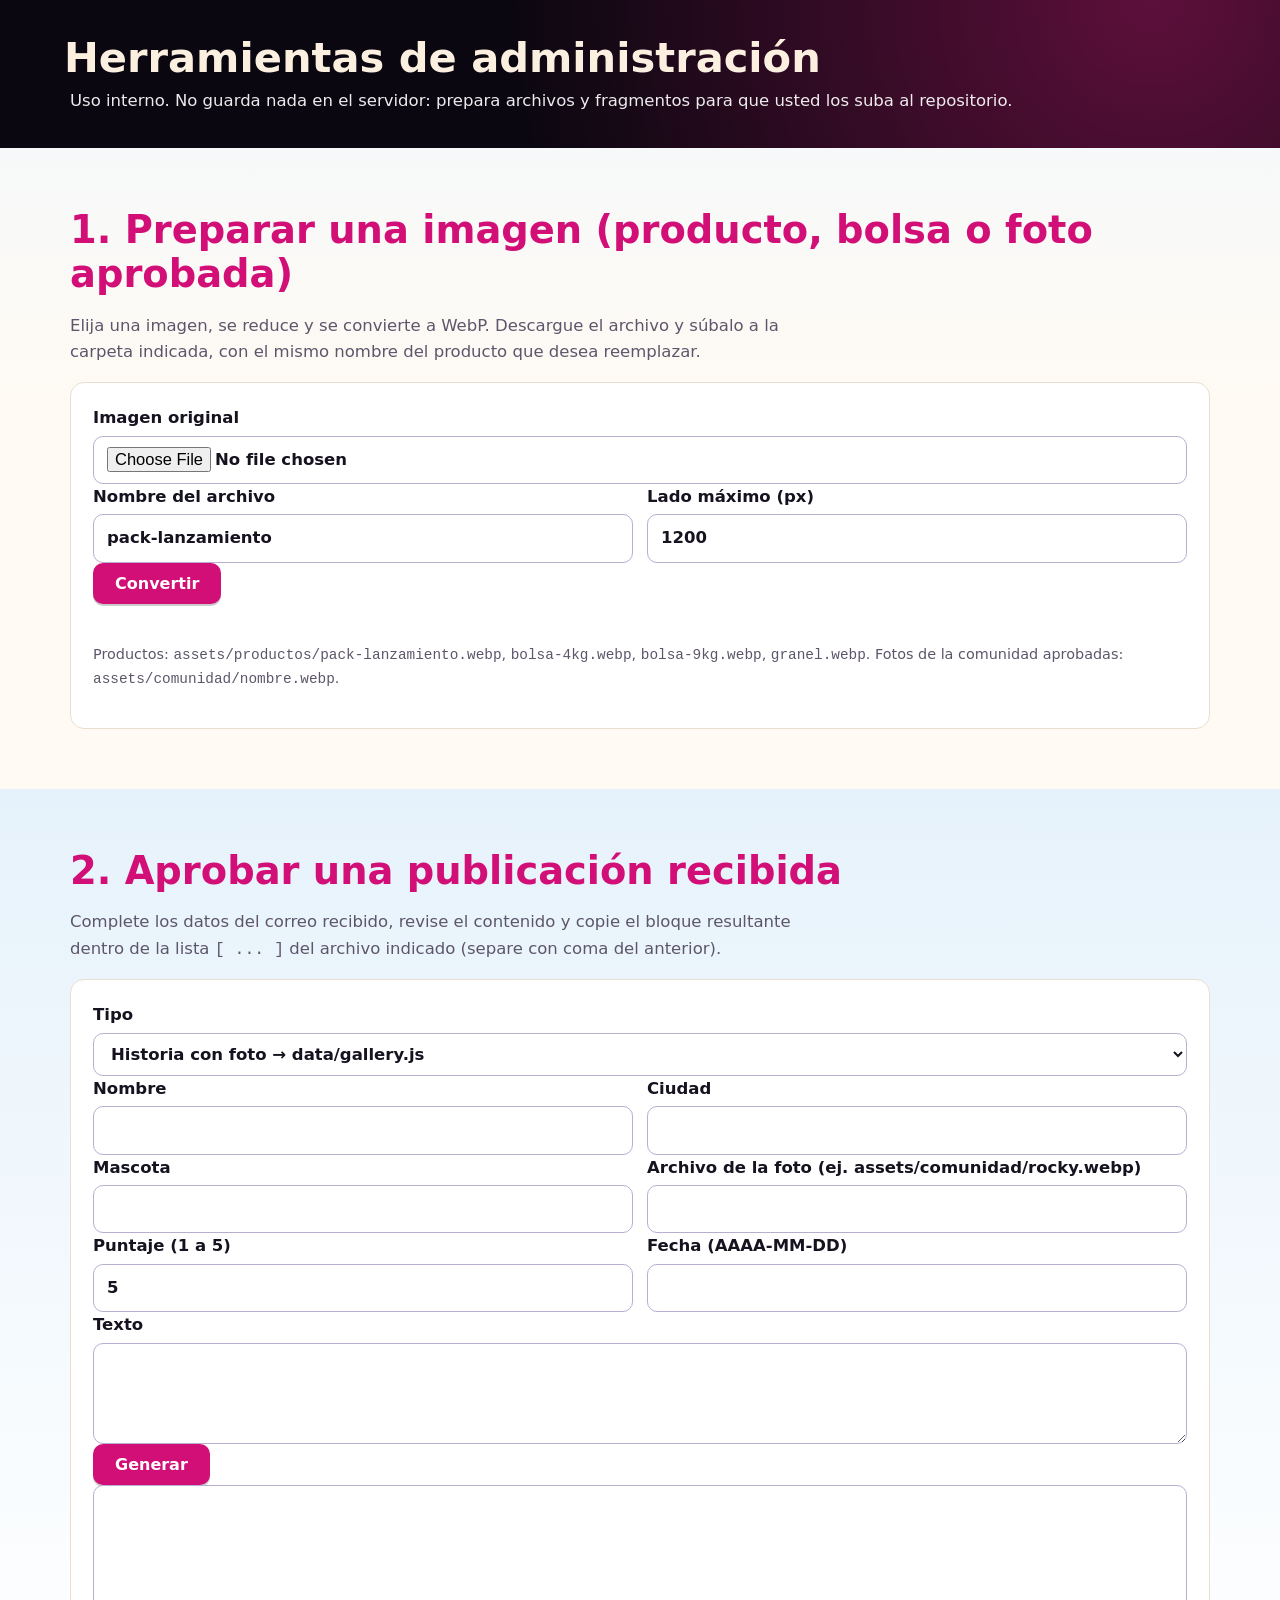
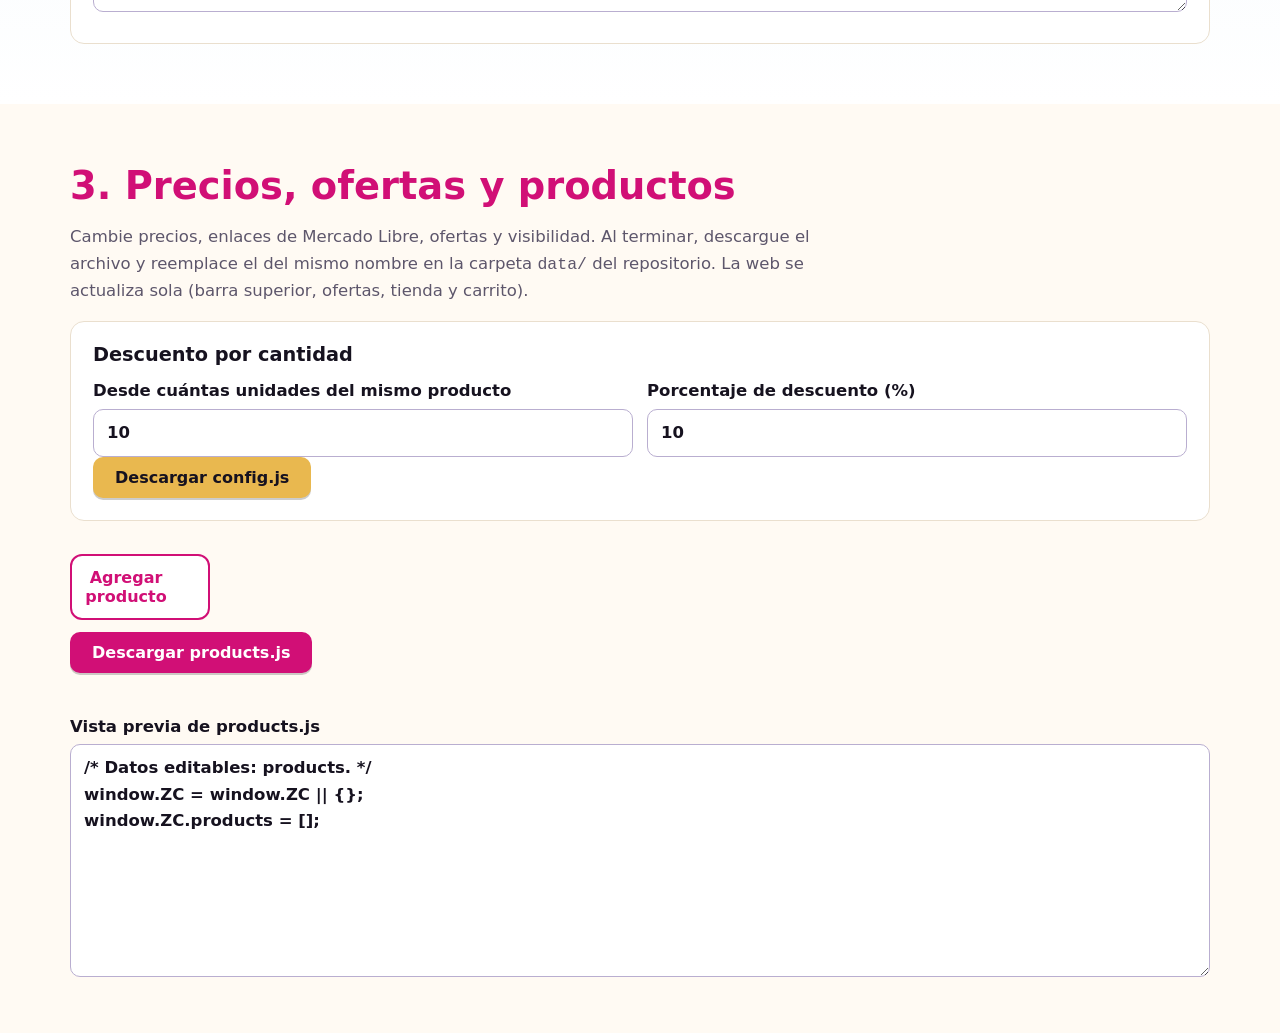
==== admin.html @ 3a9cf27f "Add files via upload Publicación inicial de Zeobent Cats" ====
<!doctype html>
<html lang="es">
<head>
<meta charset="utf-8">
<meta name="viewport" content="width=device-width,initial-scale=1">
<meta name="robots" content="noindex,nofollow">
<title>Herramientas de administración · Zeobent Cat’s</title>
<link rel="stylesheet" href="style.css">
</head>
<body>
<div class="page-h"><h1>Herramientas de administración</h1><p>Uso interno. No guarda nada en el servidor: prepara archivos y fragmentos para que usted los suba al repositorio.</p></div>
<main>
<section class="sec">
  <h2>1. Preparar una imagen (producto, bolsa o foto aprobada)</h2>
  <p class="lead">Elija una imagen, se reduce y se convierte a WebP. Descargue el archivo y súbalo a la carpeta indicada, con el mismo nombre del producto que desea reemplazar.</p>
  <div class="box2">
    <label>Imagen original<input type="file" id="f" accept="image/*"></label>
    <div class="two">
      <label>Nombre del archivo<input id="n" value="pack-lanzamiento"></label>
      <label>Lado máximo (px)<input id="m" type="number" value="1200" min="300" max="3000"></label>
    </div>
    <button class="btn" id="go" type="button">Convertir</button>
    <p id="r1" class="st" role="status"></p><img id="pv" alt="" style="max-width:260px">
    <p class="note">Productos: <code>assets/productos/pack-lanzamiento.webp</code>, <code>bolsa-4kg.webp</code>, <code>bolsa-9kg.webp</code>, <code>granel.webp</code>. Fotos de la comunidad aprobadas: <code>assets/comunidad/nombre.webp</code>.</p>
  </div>
</section>
<section class="sec white">
  <h2>2. Aprobar una publicación recibida</h2>
  <p class="lead">Complete los datos del correo recibido, revise el contenido y copie el bloque resultante dentro de la lista <code>[ ... ]</code> del archivo indicado (separe con coma del anterior).</p>
  <div class="box2">
    <label>Tipo<select id="t"><option value="h">Historia con foto → data/gallery.js</option><option value="o">Opinión → data/opiniones.js</option></select></label>
    <div class="two"><label>Nombre<input id="a"></label><label>Ciudad<input id="c"></label></div>
    <div class="two" id="hh"><label>Mascota<input id="p"></label><label>Archivo de la foto (ej. assets/comunidad/rocky.webp)<input id="ph"></label></div>
    <div class="two" id="oo" hidden><label>Puntaje (1 a 5)<input id="s" type="number" min="1" max="5" value="5"></label><label>Fecha (AAAA-MM-DD)<input id="d"></label></div>
    <label>Texto<textarea id="x" rows="3"></textarea></label>
    <button class="btn" id="gen" type="button">Generar</button>
    <textarea id="out" rows="4" readonly></textarea>
  </div>
</section>
<section class="sec">
  <h2>3. Precios, ofertas y productos</h2>
  <p class="lead">Cambie precios, enlaces de Mercado Libre, ofertas y visibilidad. Al terminar, descargue el archivo y reemplace el del mismo nombre en la carpeta <code>data/</code> del repositorio. La web se actualiza sola (barra superior, ofertas, tienda y carrito).</p>
  <div class="box2">
    <h3>Descuento por cantidad</h3>
    <div class="two"><label>Desde cuántas unidades del mismo producto<input id="dmin" type="number" min="2"></label><label>Porcentaje de descuento (%)<input id="dpct" type="number" min="0" max="90"></label></div>
    <button class="btn alt" id="dl-cfg" type="button">Descargar config.js</button>
  </div>
  <div id="pe" class="ops"></div>
  <p><button class="btn line" id="addp" type="button">Agregar producto</button> <button class="btn" id="dl-prod" type="button">Descargar products.js</button></p>
  <p id="pst" class="st" role="status"></p>
  <label>Vista previa de products.js<textarea id="prev" rows="8" readonly></textarea></label>
</section>
</main>
<script src="data/config.js"></script>
<script src="data/products.js"></script>
<script>
const $=s=>document.querySelector(s);
$('#go').onclick=()=>{const f=$('#f').files[0];if(!f){$('#r1').textContent='Elija una imagen.';return}
 const u=URL.createObjectURL(f),i=new Image();i.onload=()=>{const M=+$('#m').value||1200,k=Math.min(1,M/Math.max(i.width,i.height)),c=document.createElement('canvas');c.width=Math.round(i.width*k);c.height=Math.round(i.height*k);c.getContext('2d').drawImage(i,0,0,c.width,c.height);
  c.toBlob(b=>{const a=document.createElement('a'),n=($('#n').value||'imagen').replace(/[^\w-]/g,'')+'.webp';a.href=URL.createObjectURL(b);a.download=n;a.click();$('#pv').src=a.href;$('#r1').textContent='Descargado: '+n+' ('+Math.round(b.size/1024)+' KB)'},'image/webp',.85)};i.src=u};
$('#t').onchange=()=>{const h=$('#t').value==='h';$('#hh').hidden=!h;$('#oo').hidden=h};
$('#gen').onclick=()=>{const h=$('#t').value==='h',o=h?{foto:$('#ph').value,mascota:$('#p').value,texto:$('#x').value,autor:$('#a').value,ciudad:$('#c').value}:{autor:$('#a').value,ciudad:$('#c').value,puntaje:+$('#s').value,texto:$('#x').value,fecha:$('#d').value};
 $('#out').value=JSON.stringify(o,null,2)};

const P=JSON.parse(JSON.stringify((window.ZC&&ZC.products)||[])),C=Object.assign({min:10,pct:10},(window.ZC&&ZC.config&&ZC.config.desc)||{});
$('#dmin').value=C.min;$('#dpct').value=C.pct;
const TXT=[['nombre','Nombre completo','text'],['corto','Nombre corto','text'],['descripcion','Descripción','textarea'],['precio','Precio en pesos (vacío = “Consultar precio”)','number'],['etiqueta','Etiqueta de la oferta (ej. Oferta de noviembre; vacío = Oferta de lanzamiento)','text'],['kg','Kilos totales (opcional: muestra el precio por kg)','number'],['ml_url','Enlace de Mercado Libre (publicación o link de pago)','text'],['img','Imagen principal (ruta del archivo)','text']];
const CHK=[['visible','Visible en la web',1],['oferta','Mostrar como oferta (inicio, Ofertas y barra superior)',0],['promo','Etiqueta “Precio promocional”',0],['envio_gratis_local','Envío gratis en Rosario y zona de influencia',0],['descuento','Aplicar descuento por cantidad',1]];
const esc=s=>String(s==null?'':s).replace(/[&<>"]/g,c=>({'&':'&amp;','<':'&lt;','>':'&gt;','"':'&quot;'}[c]));
function out(){return P.map(p=>{const o=Object.assign({},p);o.precio=(p.precio===''||p.precio==null||isNaN(p.precio))?null:+p.precio;if(p.kg===''||p.kg==null||isNaN(p.kg))delete o.kg;else o.kg=+p.kg;
 if(p.visible!==false)delete o.visible;if(p.descuento!==false)delete o.descuento;['oferta','promo','envio_gratis_local'].forEach(k=>{o[k]=!!p[k]});if(!o.ml_url)o.ml_url='';if(!o.etiqueta)delete o.etiqueta;return o})}
const js=()=>'/* Datos editables: products. */\nwindow.ZC = window.ZC || {};\nwindow.ZC.products = '+JSON.stringify(out(),null,2)+';\n';
function draw(){$('#pe').innerHTML=P.map((p,i)=>`<div class="box2" data-i="${i}"><h3>${esc(p.corto||p.nombre||p.id)} <small style="font-weight:400">(${esc(p.id)})</small></h3>
 <div class="two">${TXT.filter(t=>t[2]!=='textarea').map(t=>`<label>${t[1]}<input data-f="${t[0]}" type="${t[2]}" value="${esc(p[t[0]])}"></label>`).join('')}</div>
 <label>Descripción<textarea data-f="descripcion" rows="2">${esc(p.descripcion)}</textarea></label>
 <label>Detalles (uno por línea)<textarea data-d="1" rows="3">${esc((p.detalles||[]).join('\n'))}</textarea></label>
 ${CHK.map(c=>`<label class="chk"><input type="checkbox" data-c="${c[0]}" ${(c[2]?p[c[0]]!==false:!!p[c[0]])?'checked':''}><span>${c[1]}</span></label>`).join('')}
 <button class="link" data-del="${i}" type="button">Eliminar este producto</button></div>`).join('');$('#prev').value=js()}
$('#pe').addEventListener('input',e=>{const b=e.target.closest('[data-i]'),p=P[+b.dataset.i];if(e.target.dataset.f)p[e.target.dataset.f]=e.target.value;else if(e.target.dataset.d)p.detalles=e.target.value.split('\n').map(x=>x.trim()).filter(Boolean);else if(e.target.dataset.c)p[e.target.dataset.c]=e.target.checked;$('#prev').value=js()});
$('#pe').addEventListener('click',e=>{const d=e.target.dataset.del;if(d!==undefined&&confirm('¿Eliminar este producto?')){P.splice(+d,1);draw()}});
$('#addp').onclick=()=>{const id=(prompt('Identificador corto, sin espacios (ej. bolsa-20kg):')||'').trim().toLowerCase().replace(/[^a-z0-9-]/g,'-');if(!id||P.some(p=>p.id===id)){$('#pst').textContent='Identificador vacío o ya existente.';return}P.push({id,nombre:'Zeobent Cat’s · Nuevo producto',corto:'Nuevo producto',categoria:'Piedra sanitaria',descripcion:'',detalles:[],img:'assets/productos/'+id+'.webp',precio:null,oferta:false,envio_gratis_local:false,ml_url:''});draw();$('#pst').textContent='Producto agregado: suba su imagen a assets/productos/'+id+'.webp (use la herramienta 1).'};
function dl(name,text){const a=document.createElement('a');a.href=URL.createObjectURL(new Blob([text],{type:'text/javascript'}));a.download=name;a.click()}
$('#dl-prod').onclick=()=>{dl('products.js',js());$('#pst').textContent='Descargado products.js: reemplace data/products.js en el repositorio.'};
$('#dl-cfg').onclick=()=>{dl('config.js','/* Configuración editable desde admin.html */\nwindow.ZC = window.ZC || {};\nwindow.ZC.config = '+JSON.stringify({desc:{min:+$('#dmin').value||10,pct:+$('#dpct').value||0}},null,2)+';\n');$('#pst').textContent='Descargado config.js: reemplace data/config.js en el repositorio.'};
draw();
</script>
</body>
</html>
---- style.css ----
:root{--fu:#ff1f8f;--fb:#d10f76;--vi:#1a0b27;--vd:#08050d;--or:#e9b84f;--go:#c8923f;--cr:#fbf0e0;--ink:#16121f;--line:#eadfce;--ml:#ffe600;--ok:#1d7a46;--mut:#5d566b;--sky:#e6f2fb}
*{box-sizing:border-box}html{scroll-behavior:smooth}
body{margin:0;font:16.5px/1.6 Nunito,system-ui,sans-serif;background:linear-gradient(180deg,#f2f8fd 0,#fffaf3 420px,#fffaf3);color:var(--ink)}
h1,h2,h3,.brand,.btn,.price,.badge{font-family:Fredoka,system-ui,sans-serif}
h1,h2,h3{line-height:1.15;margin:0 0 12px}
img{max-width:100%;display:block}a{color:inherit}
:focus-visible{outline:3px solid var(--or);outline-offset:2px}
.util{background:var(--vd);color:#fff;font-size:.86rem;text-align:center;padding:7px 5vw}
.util a{color:var(--or);font-weight:700;margin-left:10px}
.top{position:sticky;top:0;z-index:20;background:var(--vi);color:#fff;box-shadow:0 2px 8px #0003}
.r1{display:flex;align-items:center;gap:12px 20px;flex-wrap:wrap;padding:10px 5vw}
.brand{display:flex;align-items:center;gap:10px;font-size:1.35rem;font-weight:700;text-decoration:none}
.brand img{height:46px;width:46px;border-radius:50%;object-fit:cover}
.search{flex:1 1 260px;display:flex;max-width:560px;margin:0!important}
.search input{border:0;border-radius:8px 0 0 8px;padding:10px 14px;font:inherit;color:var(--ink)}
.search button{border:0;background:var(--or);color:var(--ink);font:700 .95rem Nunito,sans-serif;padding:0 18px;border-radius:0 8px 8px 0;cursor:pointer}
.r1 .tools{display:flex;align-items:center;gap:14px;margin-left:auto}
.lang button{font:700 .8rem Nunito,sans-serif;background:none;color:#fff;border:1.5px solid #fff9;border-radius:6px;padding:3px 9px;cursor:pointer}
.lang button[aria-pressed=true]{background:var(--or);border-color:var(--or);color:var(--ink)}
.cartlnk{text-decoration:none;font-weight:700;padding:6px 4px}
.cartlnk b{background:var(--or);color:var(--ink);border-radius:99px;font-size:.78rem;padding:1px 8px;margin-left:4px}
.top nav{display:flex;gap:2px;background:var(--vd);padding:0 4vw;overflow-x:auto;white-space:nowrap}
.top nav a{text-decoration:none;font-weight:700;font-size:.95rem;padding:10px 14px;border-bottom:3px solid transparent}
.top nav a:hover{color:var(--or)}.top nav a.on{border-color:var(--or);color:var(--or)}
.btn{display:inline-block;border:0;background:var(--fb);color:#fff;font-weight:700;font-size:1rem;padding:11px 22px;border-radius:10px;text-decoration:none;cursor:pointer;text-align:center;box-shadow:0 2px 0 #0003;transition:filter .15s,transform .15s}
.btn:hover{filter:brightness(1.08);transform:translateY(-1px)}
.btn.alt{background:var(--or);color:var(--ink)}.btn.ml{background:var(--ml);color:var(--ink)}
.btn.line{background:#fff;color:var(--fb);border:2px solid var(--fb);box-shadow:none}
.btn[disabled],.btn.off{opacity:.55;cursor:not-allowed;filter:none;transform:none}
.hero{display:grid;grid-template-columns:1.1fr 1fr;gap:40px;align-items:center;padding:56px 5vw 76px;overflow:hidden;color:#fff;background:radial-gradient(circle at 80% 20%,#ff1f8f55,transparent 50%),radial-gradient(circle at 10% 90%,#e9b84f33,transparent 45%),#000}
.hero h1{font-size:clamp(2rem,5vw,3.6rem);color:var(--cr)}
.hero p{max-width:34em;font-size:1.12rem}
.cta{display:flex;gap:12px;flex-wrap:wrap}
.hv{position:relative;justify-self:center;width:min(420px,88%);padding-top:22px}
#mascot{display:block;width:100%;padding:0;border:6px solid var(--cr);border-radius:36px;background:var(--cr);cursor:pointer;overflow:hidden;transform:rotate(-3deg);transition:transform .2s}
#mascot:hover{transform:rotate(0) scale(1.03)}
#mascot.purr{animation:pr .14s linear infinite}
@keyframes pr{0%,100%{transform:rotate(-3deg) scale(1)}50%{transform:rotate(-2deg) scale(1.025)}}
.hv .box{position:absolute;width:50%;right:-9%;bottom:-11%;border:3px solid var(--cr);border-radius:18px;transform:rotate(6deg);pointer-events:none}
.hint{position:absolute;left:50%;top:0;transform:translateX(-50%);background:var(--or);color:var(--ink);font-weight:700;font-size:.9rem;padding:5px 14px;border-radius:99px;white-space:nowrap;box-shadow:0 2px 6px #0004;z-index:2;pointer-events:none}
.band{background:var(--or);color:var(--ink);text-align:center;font:600 1.05rem Fredoka,sans-serif;padding:10px 5vw}
.sec{padding:60px 5vw}.sec>*{max-width:1140px;margin-inline:auto}
.sec h2{font-size:clamp(1.6rem,3.6vw,2.4rem);color:var(--fb)}
.sec.dark{background:radial-gradient(circle at 85% 0,#ff1f8f44,transparent 50%),#0b0710;color:#fff}.dark h2{color:var(--or)}
.sec.pink{background:linear-gradient(160deg,#e0107f,#a80a60);color:#fff}.pink h2{color:var(--cr)}
.sec.white{background:linear-gradient(180deg,var(--sky),#fff)}
.lead{max-width:46em!important;color:var(--mut)}.dark .lead,.pink .lead{color:inherit}
.page-h{background:radial-gradient(circle at 90% 0,#ff1f8f55,transparent 55%),#0b0710;color:#fff;padding:34px 5vw}
.page-h>*{max-width:1140px;margin-inline:auto}.page-h h1{font-size:clamp(1.7rem,4vw,2.6rem);margin:0;color:var(--cr)}
.page-h p{margin:6px auto 0;opacity:.92}
.crumb{font-size:.88rem;opacity:.85;margin-bottom:6px}.crumb a{text-decoration:none}.crumb a:hover{text-decoration:underline}
.grid{display:grid;grid-template-columns:repeat(auto-fit,minmax(240px,1fr));gap:20px;margin-top:24px}
.grid.one{grid-template-columns:1fr}
.card{background:#fff;color:var(--ink);border:1px solid var(--line);border-radius:14px;padding:22px;box-shadow:0 2px 10px #3b0aa012}
.card b{display:block;font-size:1.2rem;color:var(--fu);font-family:Fredoka,sans-serif}
.hex{width:56px;height:62px;display:grid;place-items:center;font-size:1.6rem;margin-bottom:10px;background:var(--go);clip-path:polygon(50% 0,100% 25%,100% 75%,50% 100%,0 75%,0 25%)}
.tee{width:100%;border-radius:12px;margin-bottom:10px}
.split{display:grid;grid-template-columns:1fr 1fr;gap:40px;align-items:center}
.pic{border:1px solid var(--line);border-radius:18px;box-shadow:0 8px 24px #0002}
.steps{counter-reset:s;list-style:none;padding:0;font-size:1.15rem}
.steps li{counter-increment:s;display:flex;gap:16px;align-items:center;margin:18px 0}
.steps li:before{content:counter(s);flex:none;width:44px;height:44px;border-radius:50%;display:grid;place-items:center;background:var(--or);color:var(--ink);font:700 1.25rem Fredoka,sans-serif}
.offer{display:grid;grid-template-columns:minmax(220px,.9fr) 1.3fr;gap:30px;align-items:center;background:#fff;color:var(--ink);border-radius:18px;padding:26px;box-shadow:0 10px 30px #0004}
.offer .im{background:linear-gradient(180deg,var(--sky),#fff);border-radius:14px;padding:10px}
.offer h3{font-size:1.5rem;color:var(--fb)}
.price{font-size:2.2rem;font-weight:700;color:var(--ink);line-height:1.1}.price small{font:600 .95rem Nunito,sans-serif;color:var(--mut)}
.badges{display:flex;gap:6px;flex-wrap:wrap;margin:8px 0}
.badge{background:var(--fu);color:#fff;font-size:.78rem;font-weight:600;padding:3px 10px;border-radius:6px}.badge.g{background:var(--ok)}.badge.v{background:#2a1238}
.buy{display:flex;gap:10px;flex-wrap:wrap;margin-top:14px}
.toolbar{display:flex;gap:12px;flex-wrap:wrap;align-items:center;justify-content:space-between;margin:20px auto;padding:12px 16px;background:#fff;border:1px solid var(--line);border-radius:12px}
.toolbar input,.toolbar select{width:auto;padding:8px 12px;border:1px solid var(--line);border-radius:8px}
.pgrid{display:grid;grid-template-columns:repeat(auto-fill,minmax(250px,1fr));gap:20px}
.pcard{background:#fff;border:1px solid var(--line);border-radius:14px;overflow:hidden;display:flex;flex-direction:column;transition:box-shadow .15s}
.pcard:hover{box-shadow:0 8px 22px #3b0aa022}
.pcard .im{aspect-ratio:1;background:linear-gradient(180deg,var(--sky),#fff);display:block}.pcard .im{position:relative;overflow:hidden}.pcard .im img{position:absolute;inset:0;width:100%;height:100%;object-fit:contain;padding:6px}
.pcard .in{padding:14px 16px 16px;display:flex;flex-direction:column;gap:6px;flex:1}
.pcard h3{font-size:1.05rem;margin:0}.pcard h3 a{text-decoration:none}.pcard h3 a:hover{color:var(--fu)}
.pcard .price{font-size:1.55rem}.pcard .buy{margin-top:auto;padding-top:10px}.pcard .btn{flex:1;font-size:.92rem;padding:9px 10px}
.det{display:grid;grid-template-columns:1.1fr 1fr 300px;gap:28px;align-items:start}
.det .im{background:linear-gradient(180deg,var(--sky),#fff);border:1px solid var(--line);border-radius:14px;padding:12px}
.det ul{padding-left:20px}
.buybox{background:#fff;border:1px solid var(--line);border-radius:14px;padding:18px;display:grid;gap:10px;position:sticky;top:150px}
.buybox .btn{width:100%}
.ship{font-size:.92rem;color:var(--mut);border-top:1px solid var(--line);padding-top:10px}
.cart{display:grid;grid-template-columns:1fr 340px;gap:26px;align-items:start}
.line{display:grid;grid-template-columns:84px 1fr auto;gap:14px;align-items:center;background:#fff;border:1px solid var(--line);border-radius:12px;padding:12px;margin-bottom:12px}
.line img{width:84px;height:84px;object-fit:contain;background:#f3ede2;border-radius:8px}
.qty{display:inline-flex;align-items:center;border:1px solid var(--line);border-radius:8px;overflow:hidden}
.qty button{border:0;background:#f3ede2;width:32px;height:32px;font-size:1.1rem;cursor:pointer}.qty span{min-width:34px;text-align:center;font-weight:700}
.link{background:none;border:0;color:var(--fb);text-decoration:underline;cursor:pointer;font:inherit;padding:0}
.sum{background:#fff;border:1px solid var(--line);border-radius:14px;padding:18px;display:grid;gap:8px}
.sum .row{display:flex;justify-content:space-between;gap:10px}.sum .tot{font:700 1.4rem Fredoka,sans-serif;border-top:1px solid var(--line);padding-top:8px}
.panel{background:#fff;color:var(--ink);border:1px solid var(--line);border-radius:14px;padding:20px;margin-top:16px}
form{display:grid;gap:14px;max-width:720px!important;margin-top:20px}
label{display:grid;gap:4px;font-weight:700}
input,select,textarea{font:inherit;width:100%;padding:10px 13px;border:1.5px solid #b9aed0;border-radius:10px;background:#fff;color:var(--ink)}
.two{display:grid;grid-template-columns:1fr 1fr;gap:14px}
.chk{display:flex;gap:10px;align-items:flex-start;font-weight:400}.chk input{width:22px;height:22px;flex:none}
form .btn{justify-self:start}.st{margin:0;font-weight:700;min-height:1.5em}
.box2{background:#fff;color:var(--ink);border:1px solid var(--line);border-radius:14px;padding:22px}
.box2 label{color:var(--ink)}.note{font-size:.9rem;color:var(--mut);font-weight:400}
.hp{position:absolute!important;left:-9999px}
.stars{color:#e8a200;letter-spacing:2px}
#gal,.gal{display:grid;grid-template-columns:repeat(auto-fill,minmax(220px,1fr));gap:16px;margin-top:22px}
#gal figure,.gal figure{margin:0;background:#fff;color:var(--ink);border:1px solid var(--line);border-radius:14px;overflow:hidden}
#gal img,.gal img{width:100%;aspect-ratio:1;object-fit:cover}figcaption{padding:10px 12px;font-size:.95rem}figcaption b{display:block}
.empty{grid-column:1/-1;font-weight:700}
.ops{display:grid;gap:14px;margin-top:16px}.op{background:#fff;color:var(--ink);border:1px solid var(--line);border-radius:12px;padding:14px 18px}
.vet{border-left:5px solid var(--or);padding:6px 18px;margin:16px 0;background:#fff;border-radius:0 12px 12px 0}
.vet small{color:var(--fb);font-weight:700}.vet h3{margin:2px 0 4px;font-size:1.2rem}
.links{padding-left:20px}.links a{font-weight:700;color:var(--fb)}
.tabs{display:flex;gap:8px;flex-wrap:wrap;margin:14px auto 0}.tabs a{background:#fff;border:1px solid var(--line);border-radius:99px;padding:6px 16px;text-decoration:none;font-weight:700;color:var(--fb)}
footer{background:var(--ink);color:var(--cr);padding:40px 5vw 24px}
.fg{display:grid;grid-template-columns:1.3fr 1fr 1.2fr;gap:30px;max-width:1140px;margin:auto}
footer h4{margin:0 0 8px;font-family:Fredoka,sans-serif;color:var(--or)}footer a{display:block;text-decoration:none;padding:2px 0}footer a:hover{text-decoration:underline}
.fine{max-width:1140px;margin:22px auto 0;border-top:1px solid #fff3;padding-top:14px;font-size:.88rem;opacity:.85}
.toast{position:fixed;left:50%;bottom:22px;transform:translateX(-50%);background:var(--ink);color:#fff;padding:12px 20px;border-radius:10px;z-index:50;box-shadow:0 6px 20px #0006}
@media(max-width:980px){.det{grid-template-columns:1fr 1fr}.buybox{grid-column:1/-1;position:static}}
@media(max-width:800px){.hero,.split,.two,.offer,.cart,.det,.fg{grid-template-columns:1fr}.hero{padding-top:34px}.sec{padding:44px 5vw}.line{grid-template-columns:64px 1fr}.line img{width:64px;height:64px}.line>:last-child{grid-column:1/-1}}
@media(prefers-reduced-motion:reduce){html{scroll-behavior:auto}*{transition:none!important}#mascot.purr{animation:none}}

.logo-banner{display:block;width:min(760px,92%);margin:0 auto 6px;filter:drop-shadow(0 0 22px #ff1f8f66)}
.hero-top{grid-column:1/-1;text-align:center}
.hero-top h1{font-size:clamp(1.3rem,2.8vw,2rem)!important;margin:8px auto 0;max-width:30em;text-shadow:none}
.hero .hv .box{background:#fff;border-radius:14px}
.disc{background:#fff6dd;color:#6b4800;border:1px solid var(--or);border-radius:8px;padding:5px 10px;font-size:.86rem;font-weight:700;margin-top:6px}
.dtag{color:var(--ok);font-weight:700;font-size:.9rem}
.thumbs{display:flex;gap:8px;margin-top:10px}.thumbs button{padding:0;border:2px solid var(--line);border-radius:8px;background:#fff;cursor:pointer;width:64px;height:64px;overflow:hidden}.thumbs button[aria-current=true]{border-color:var(--fb)}.thumbs img{width:100%;height:100%;object-fit:contain}
.promo-img{width:min(420px,100%);margin-inline:auto;border-radius:20px;box-shadow:0 12px 34px #ff1f8f55}
.qty input{width:56px;border:0;border-inline:1px solid var(--line);border-radius:0;text-align:center;padding:6px 2px;font-weight:700}
.sum .row.save{color:var(--ok);font-weight:700}
.brand span{letter-spacing:.2px}

.search{position:relative}
.sugg{position:absolute;top:100%;left:0;right:0;margin-top:4px;background:#fff;color:var(--ink);border-radius:10px;box-shadow:0 10px 30px #0006;z-index:40;overflow:hidden;max-height:60vh;overflow-y:auto}
.sugg a{display:grid;grid-template-columns:48px 1fr auto;gap:12px;align-items:center;padding:8px 12px;text-decoration:none;border-bottom:1px solid var(--line)}
.sugg a:hover,.sugg a:focus{background:#fff6dd}.sugg img{width:48px;height:48px;object-fit:contain;background:var(--sky);border-radius:6px}.sugg b{font-family:Fredoka,sans-serif}.sugg p{margin:0;padding:12px}
.rows{display:grid;gap:16px}
.prow{display:grid;grid-template-columns:200px 1fr 240px;gap:22px;align-items:center;background:#fff;border:1px solid var(--line);border-radius:14px;padding:14px;transition:box-shadow .15s}
.prow:hover{box-shadow:0 8px 22px #d10f7622}
.prow .im{display:block;position:relative;aspect-ratio:1;background:linear-gradient(180deg,var(--sky),#fff);border-radius:10px;overflow:hidden}
.prow .im img{position:absolute;inset:0;width:100%;height:100%;object-fit:contain;padding:6px}
.prow h3{font-size:1.2rem;margin:0 0 6px}.prow h3 a{text-decoration:none}.prow h3 a:hover{color:var(--fb)}
.prow p{margin:0 0 6px;color:var(--mut)}.prow ul{margin:0;padding-left:18px}
.prow .pb{display:grid;gap:8px;border-left:1px solid var(--line);padding-left:20px}
.prow .pb .price{font-size:2rem}.prow .pb .buy{margin:0}.prow .pb .btn{flex:1 1 100%}
@media(max-width:800px){.prow{grid-template-columns:110px 1fr;gap:12px}.prow .pb{grid-column:1/-1;border:0;padding:0}.prow p,.prow ul{display:none}}
.prow .price small{display:block;margin-top:2px}.pcard .price small{display:block}

/* ===== Página Producto ===== */
.ic{width:34px;height:34px;flex:none;color:var(--fb)}
.chips{display:flex;flex-wrap:wrap;gap:8px;list-style:none;padding:0;margin:14px 0}
.chips li{border:1.5px solid var(--or);color:var(--or);border-radius:99px;padding:4px 14px;font-weight:700;font-size:.95rem}
.phero{display:grid;grid-template-columns:1.2fr .8fr;gap:40px;align-items:center;padding:56px 5vw;color:#fff;background:radial-gradient(circle at 85% 30%,#ff1f8f55,transparent 55%),radial-gradient(circle at 5% 100%,#e9b84f33,transparent 45%),#000}
.phero>*{max-width:560px;justify-self:center}.phero-t{justify-self:start;max-width:640px}
.phero h1{font-size:clamp(2rem,4.6vw,3.4rem);color:var(--cr)}.phero p{font-size:1.1rem}
.phero img{width:min(380px,90%);border-radius:24px;box-shadow:0 14px 40px #ff1f8f66;background:linear-gradient(180deg,var(--sky),#fff);padding:10px}
.bento{display:grid;grid-template-columns:repeat(6,1fr);gap:16px;margin-top:26px}
.tile{grid-column:span 2;display:flex;gap:14px;align-items:flex-start;background:#fff;border:1px solid var(--line);border-radius:16px;padding:20px}
.tile b{display:block;font:700 1.15rem Fredoka,sans-serif;color:var(--fb);margin-bottom:2px}
.tile.big{grid-column:span 3;padding:30px;background:linear-gradient(135deg,#fff,#fff0f8);border-color:#f3b4d6}
.tile.big .ic{width:52px;height:52px}.tile.big b{font-size:1.55rem}.tile.big span{font-size:1.1rem}
.gran{gap:50px}.gwrap{max-width:420px;margin:auto;width:100%}
#gsvg{width:100%;height:auto;filter:drop-shadow(0 12px 36px #ff1f8f66)}
#gsvg g{transition:opacity .3s}
#gsvg[data-on=bent] #g-zeo,#gsvg[data-on=bent] #g-form{opacity:.45}
#gsvg[data-on=zeo] #g-bent,#gsvg[data-on=zeo] #g-form{opacity:.6}
#gsvg[data-on=form] #g-bent,#gsvg[data-on=form] #g-zeo{opacity:.5}
.gtabs{display:flex;flex-wrap:wrap;gap:8px;margin-bottom:16px}
.gtab{border:2px solid var(--or);background:none;color:#fff;border-radius:99px;padding:8px 16px;font:700 .95rem Nunito,sans-serif;cursor:pointer}
.gtab[aria-pressed=true]{background:var(--or);color:var(--ink)}
.gpan{font-size:1.15rem;max-width:34em}.gpan b{color:var(--or)}.note-d{opacity:.85;border-top:1px solid #fff3;padding-top:12px;margin-top:20px;font-size:.95rem}
.flow{list-style:none;padding:0;display:grid;grid-template-columns:repeat(3,1fr);gap:0;margin-top:22px;counter-reset:f}
.flow li{counter-increment:f;position:relative;padding:22px 26px 22px 70px;background:#fff;border:1px solid var(--line);font-size:1.05rem}
.flow li:first-child{border-radius:16px 0 0 16px}.flow li:last-child{border-radius:0 16px 16px 0}
.flow li:before{content:counter(f);position:absolute;left:20px;top:20px;width:36px;height:36px;border-radius:50%;background:var(--fb);color:#fff;display:grid;place-items:center;font:700 1.1rem Fredoka,sans-serif}
.flow b{display:block;font:700 1.25rem Fredoka,sans-serif;color:var(--fb)}
.proof{display:grid;grid-template-columns:repeat(auto-fit,minmax(240px,1fr));gap:0;margin-top:24px;border-block:2px solid var(--ink)}
.pitem{display:flex;gap:14px;padding:22px 20px;border-left:1px solid var(--line)}.pitem:first-child{border-left:0}
.pitem b{display:block;font:700 1.1rem Fredoka,sans-serif}
.seal{display:flex;gap:16px;align-items:center;background:var(--ink);color:#fff;border-radius:14px;padding:20px 26px;margin-top:22px!important;font-size:1.1rem}.seal .ic{color:var(--or);width:44px;height:44px}
.eco{display:grid;grid-template-columns:repeat(3,1fr);gap:16px;margin-top:24px}
.eco>div{display:flex;gap:14px;align-items:flex-start;padding:20px;border-radius:16px;border:1px solid var(--line);background:#fff}
.eco b{display:block;font:700 1.1rem Fredoka,sans-serif;color:var(--fb)}
.eco-main{grid-row:span 2;flex-direction:column;background:linear-gradient(160deg,#e0107f,#a80a60)!important;color:#fff;border:0!important;justify-content:flex-end;font-size:1.15rem}
.eco-main .ic{color:var(--or);width:60px;height:60px}.eco-main b{color:#fff;font-size:1.5rem}
.sec.pink .pcard{color:var(--ink)}.sec.pink .pcard .price{color:var(--ink)}
@media(max-width:900px){.phero{grid-template-columns:1fr}.bento{grid-template-columns:1fr 1fr}.tile,.tile.big{grid-column:span 2}.flow{grid-template-columns:1fr}.flow li,.flow li:first-child,.flow li:last-child{border-radius:12px;margin-bottom:10px}.eco{grid-template-columns:1fr}.eco-main{grid-row:auto}.pitem{border-left:0;border-top:1px solid var(--line)}}

.sec>.lead{margin-left:max(0px,calc(50% - 570px))!important;margin-right:auto!important}
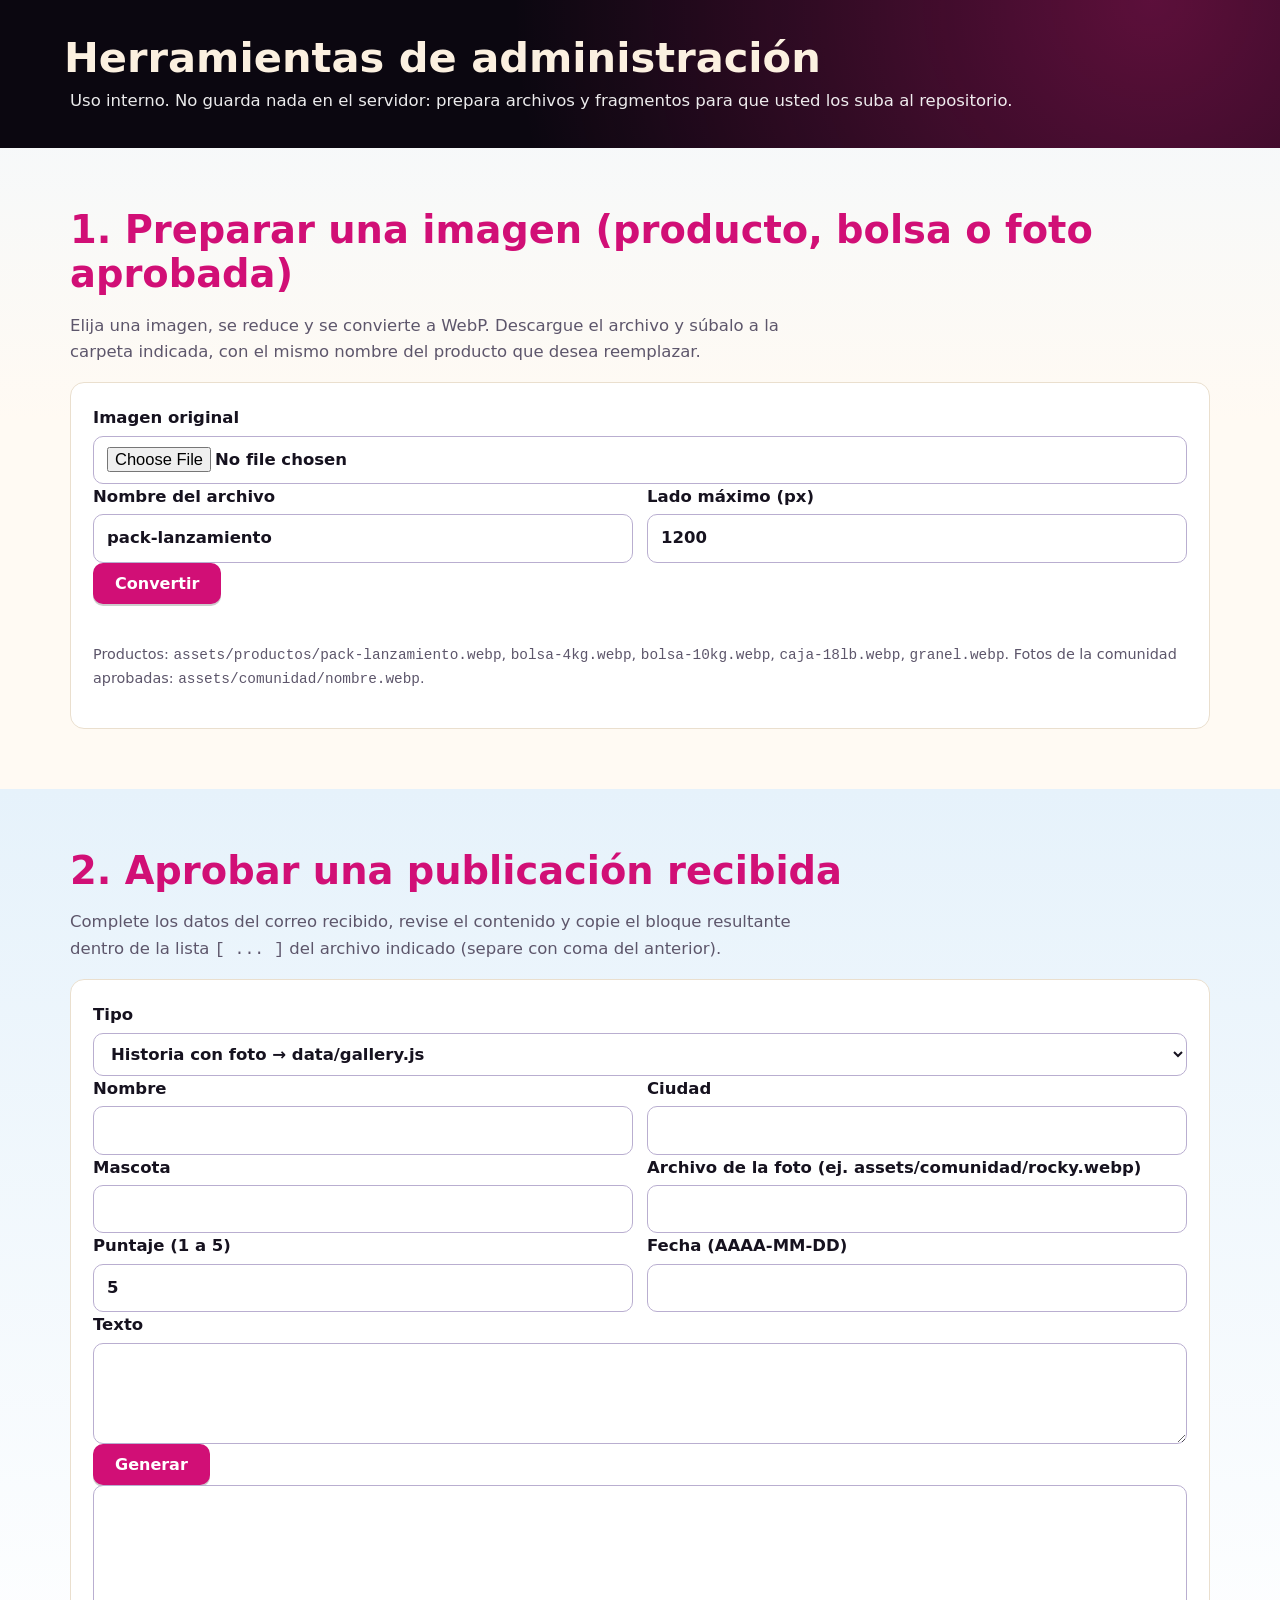
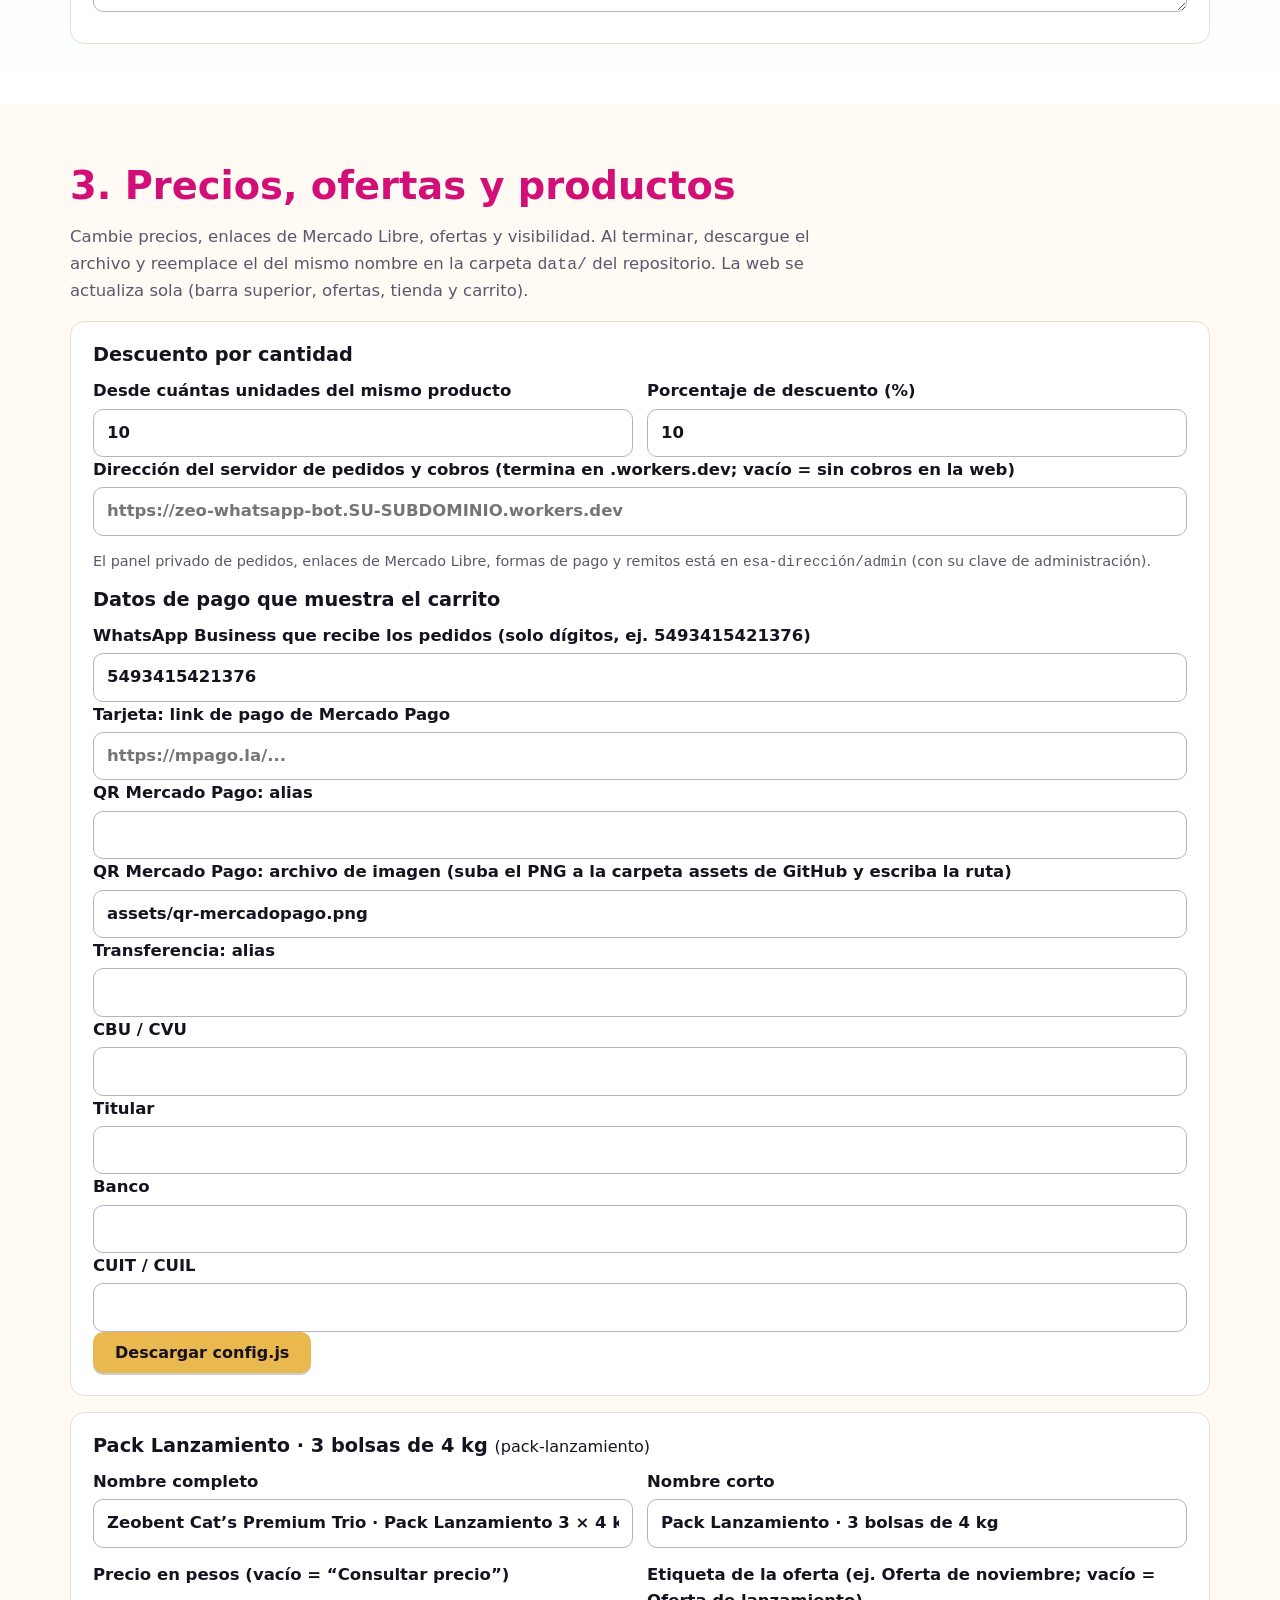
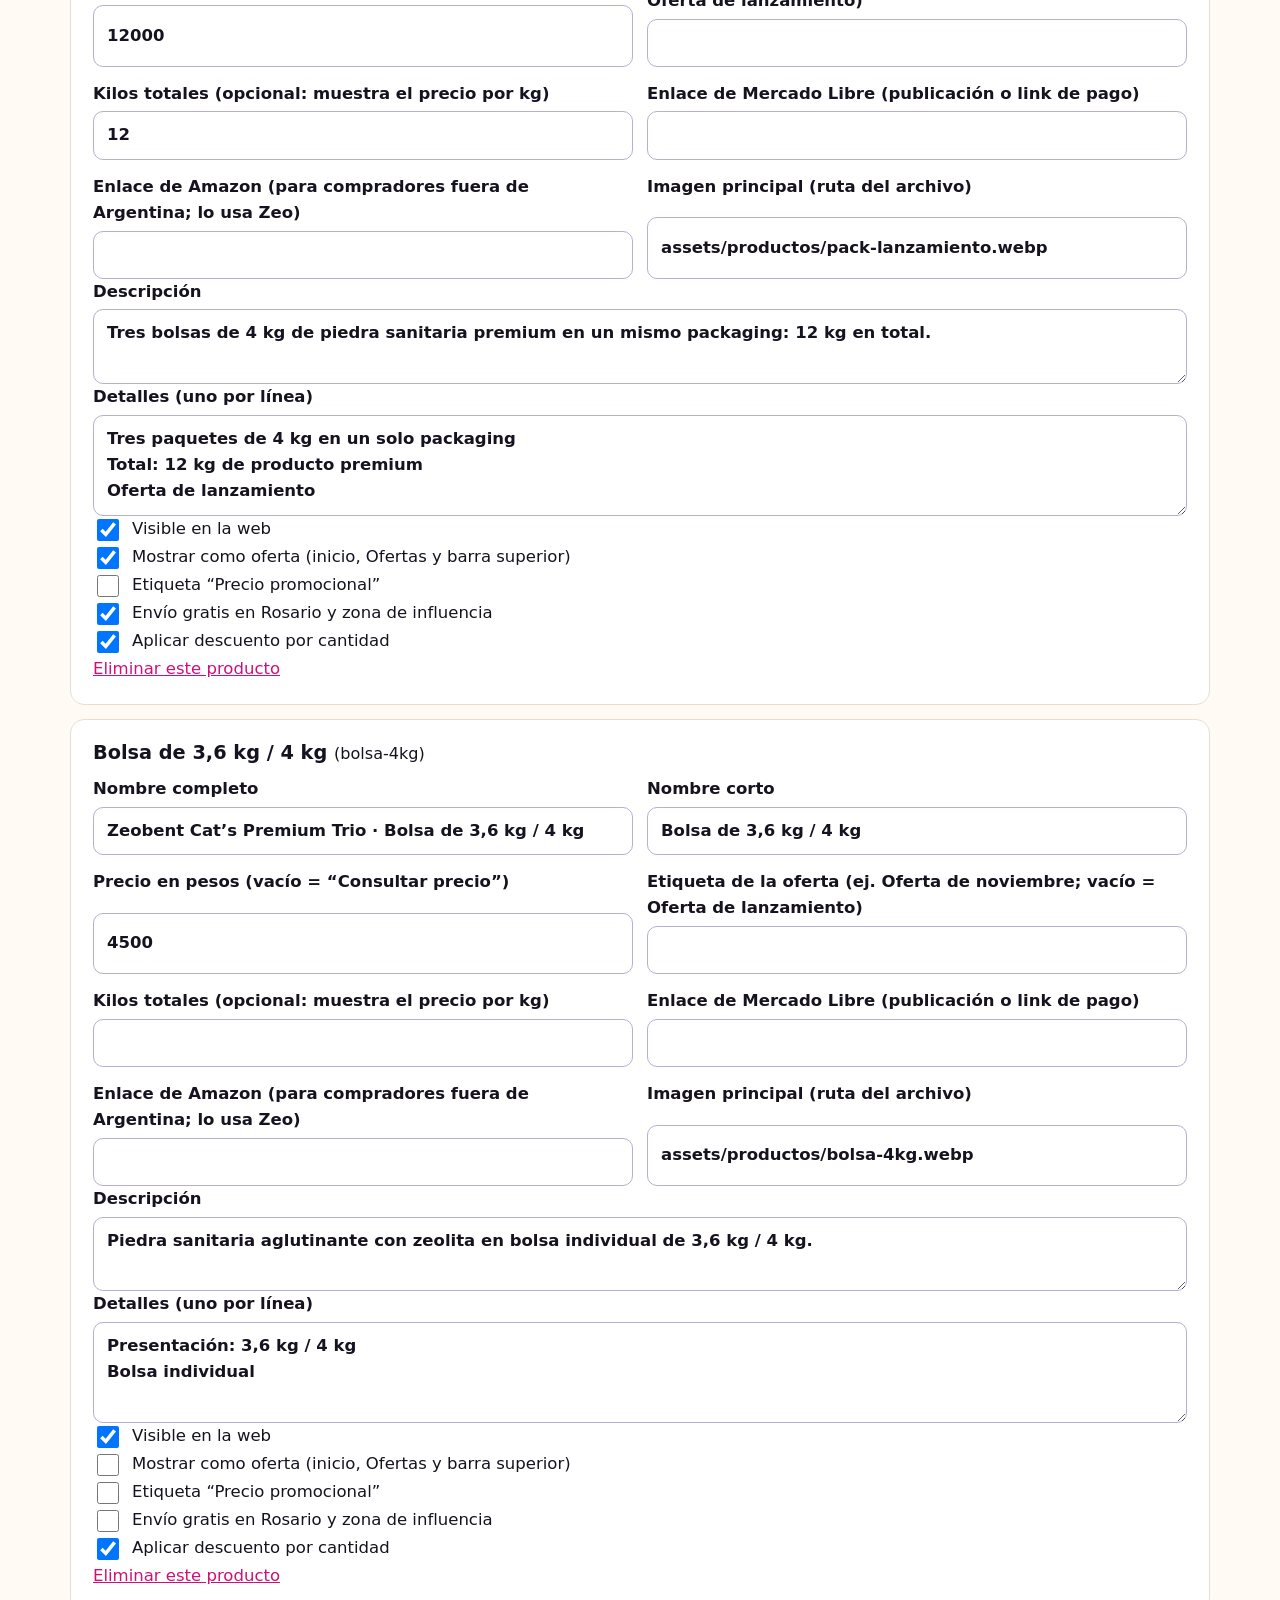
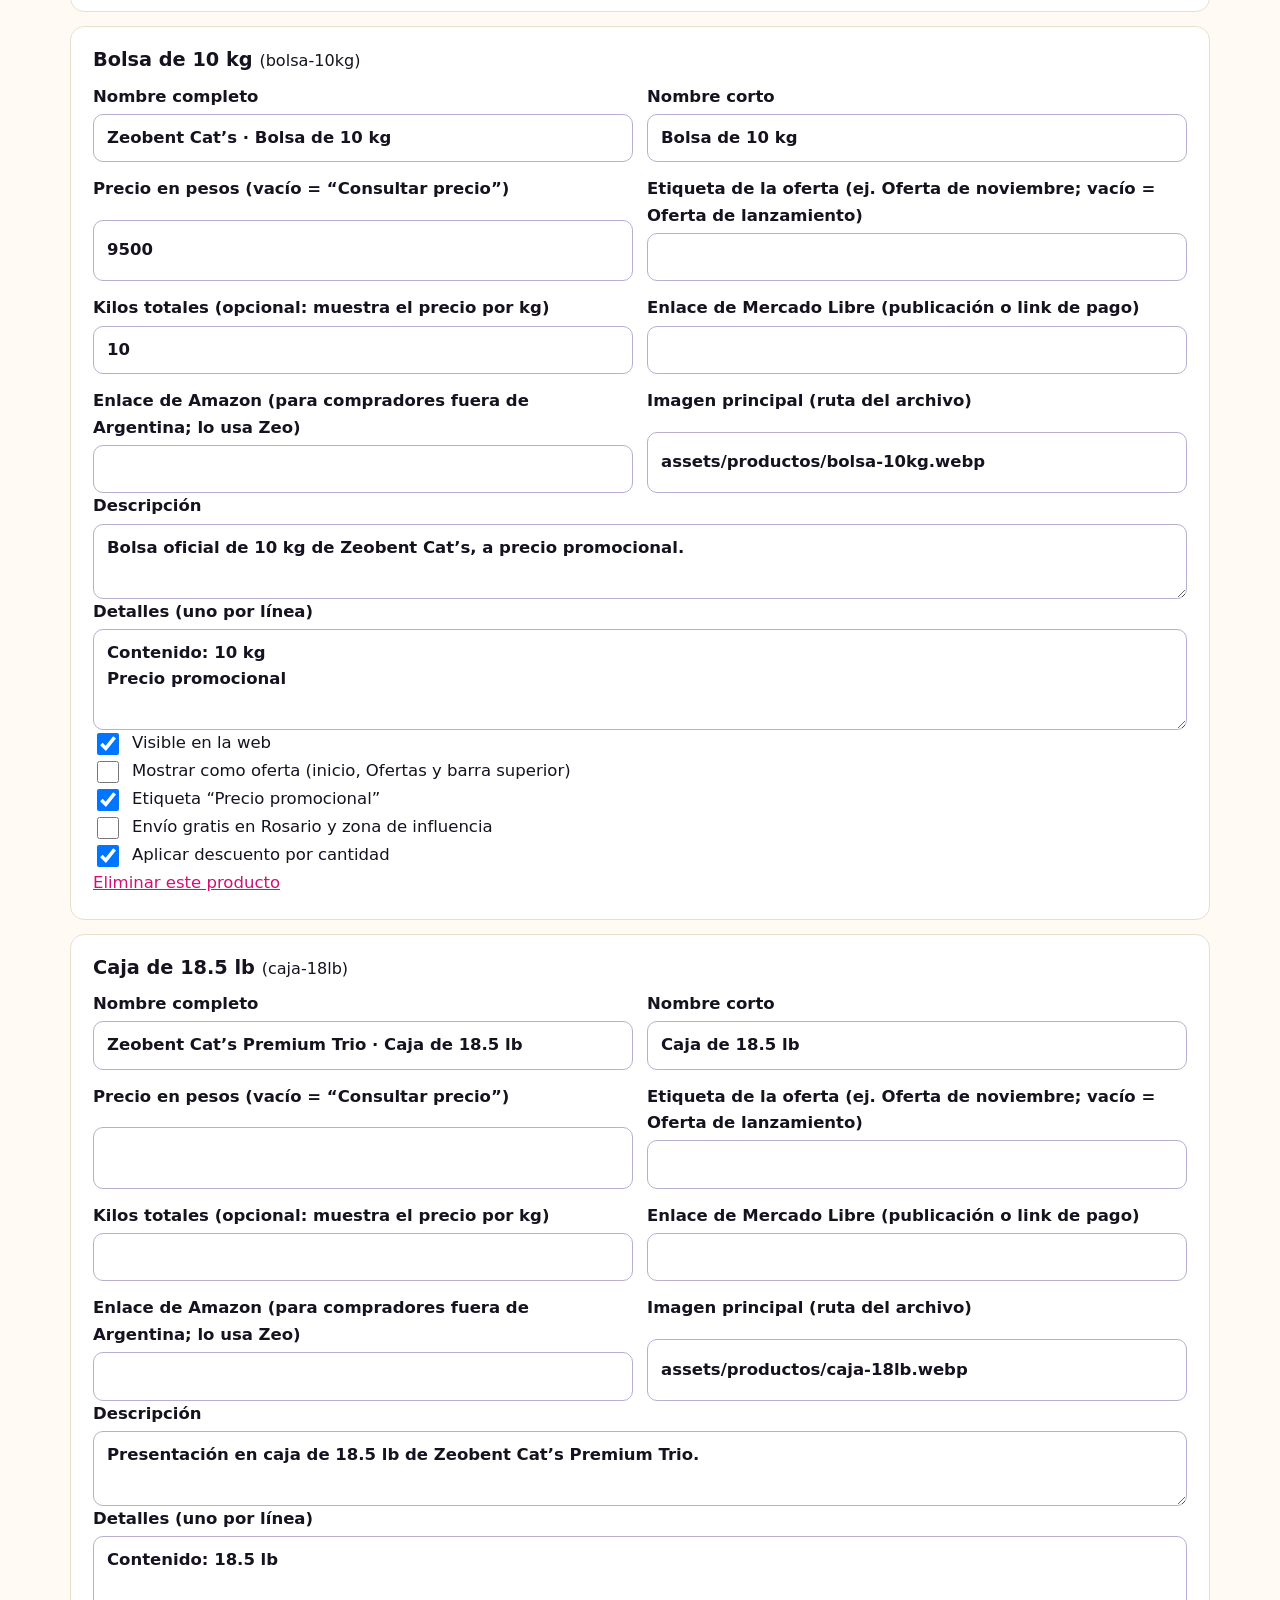
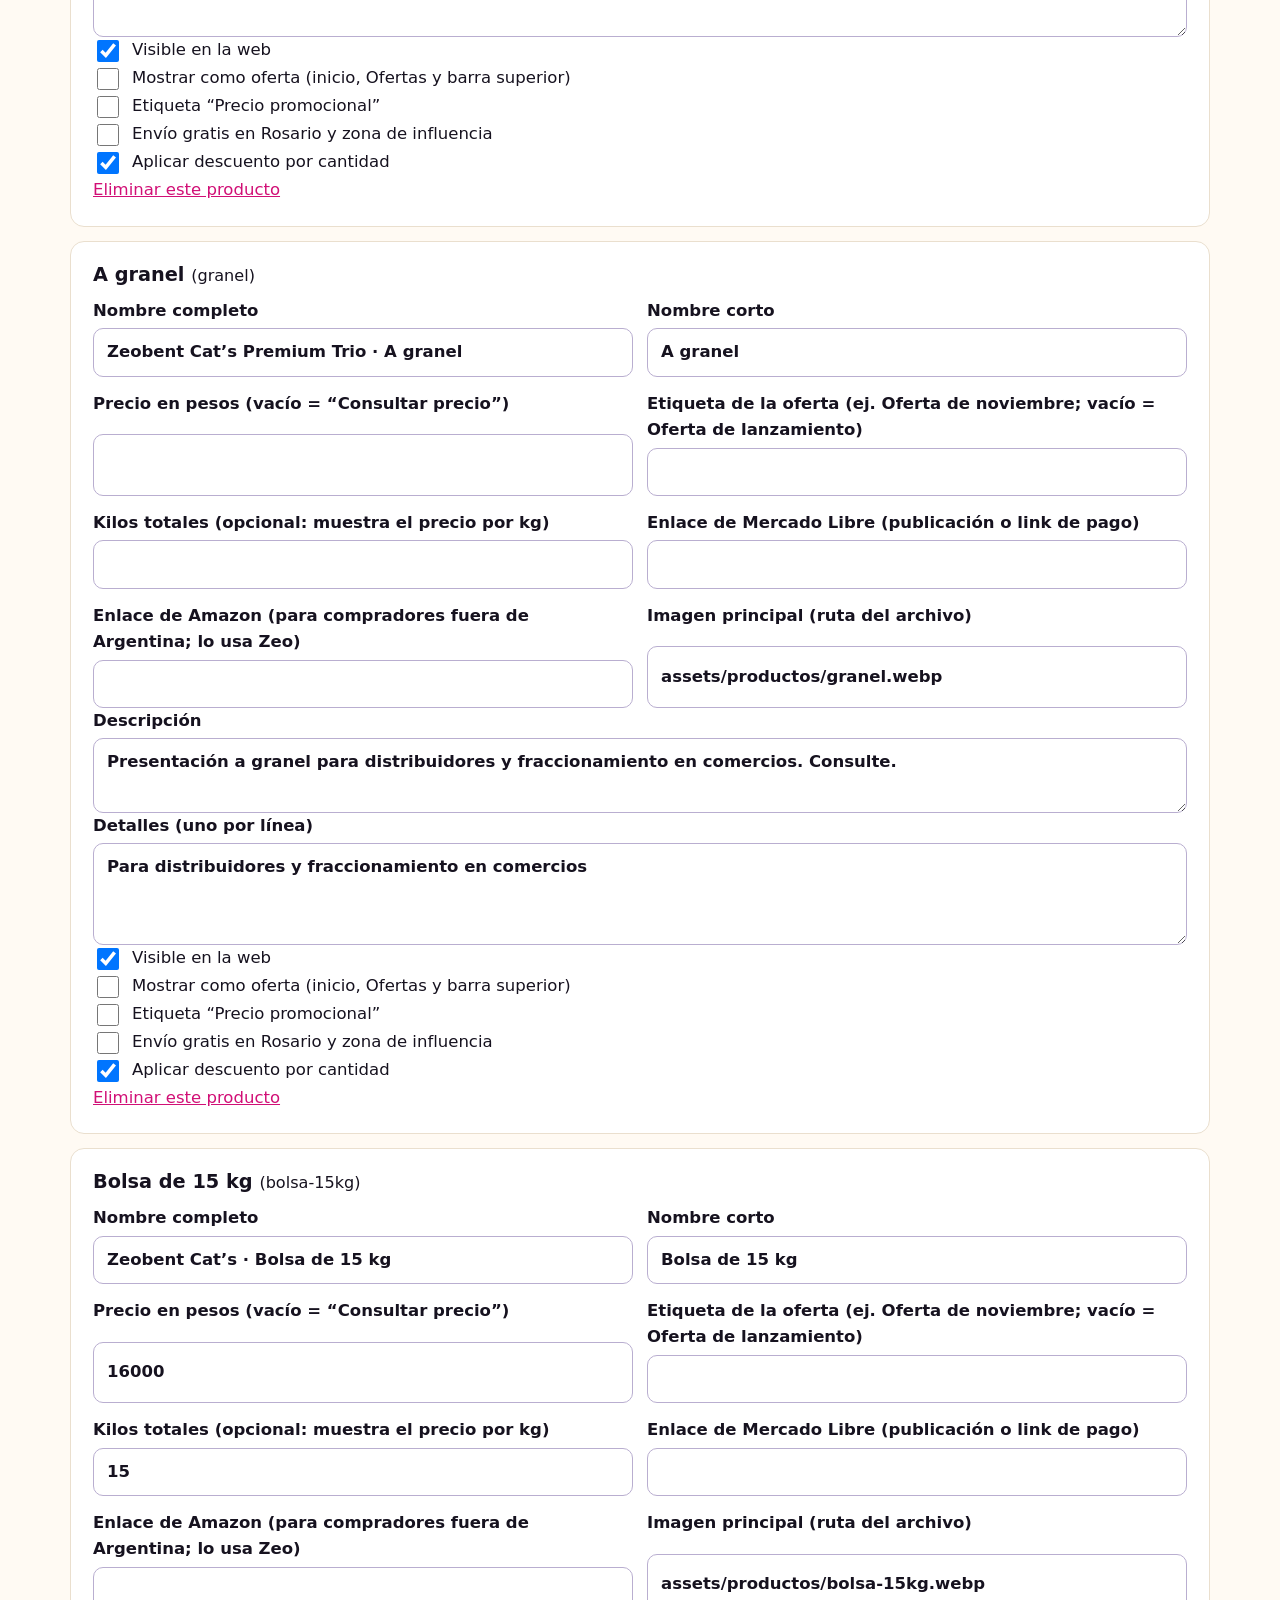
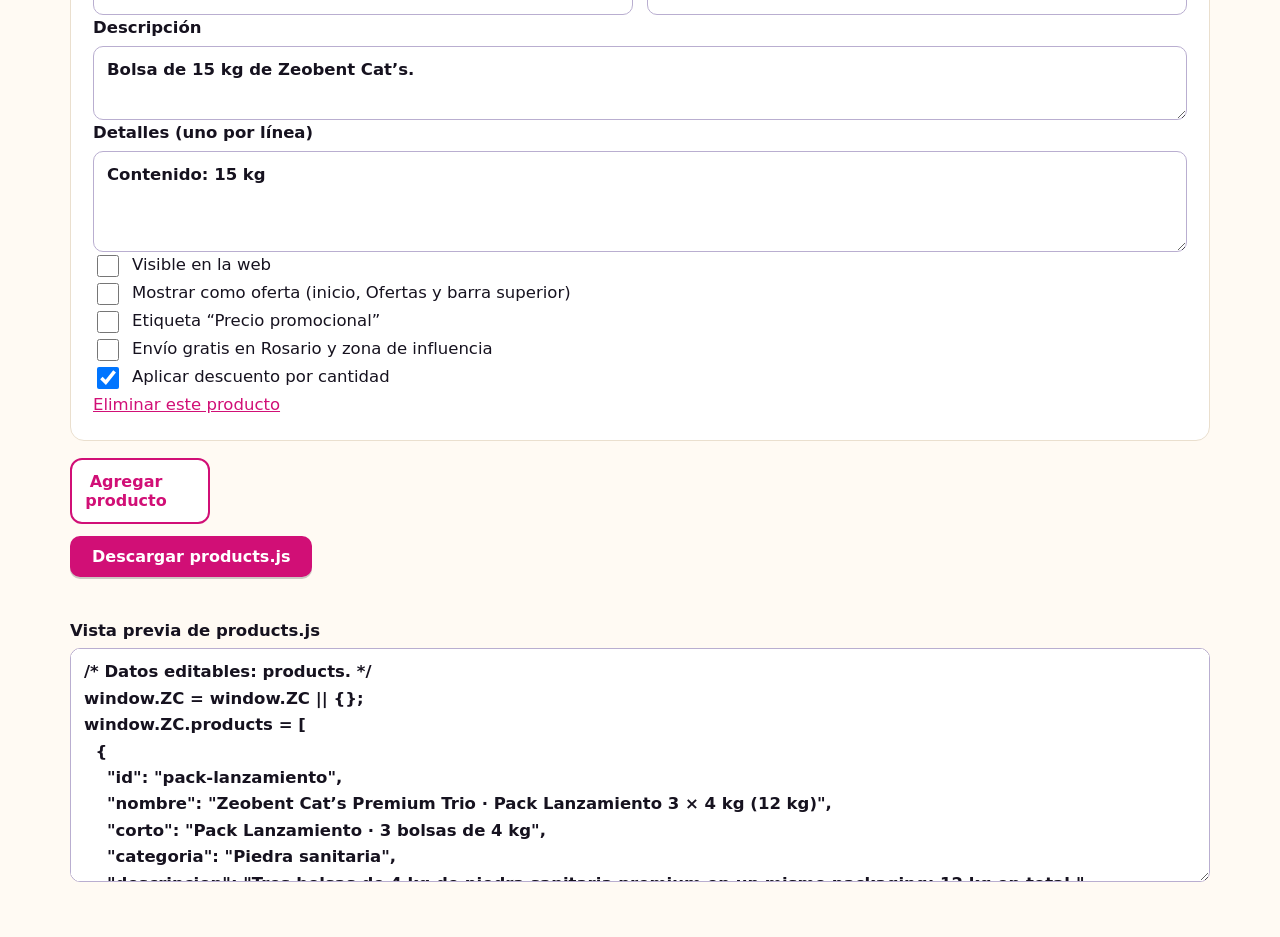
==== commit 22c543be: "Add files via upload" ====
--- a/admin.html
+++ b/admin.html
@@ -21,7 +21,7 @@
     </div>
     <button class="btn" id="go" type="button">Convertir</button>
     <p id="r1" class="st" role="status"></p><img id="pv" alt="" style="max-width:260px">
-    <p class="note">Productos: <code>assets/productos/pack-lanzamiento.webp</code>, <code>bolsa-4kg.webp</code>, <code>bolsa-9kg.webp</code>, <code>granel.webp</code>. Fotos de la comunidad aprobadas: <code>assets/comunidad/nombre.webp</code>.</p>
+    <p class="note">Productos: <code>assets/productos/pack-lanzamiento.webp</code>, <code>bolsa-4kg.webp</code>, <code>bolsa-10kg.webp</code>, <code>caja-18lb.webp</code>, <code>granel.webp</code>. Fotos de la comunidad aprobadas: <code>assets/comunidad/nombre.webp</code>.</p>
   </div>
 </section>
 <section class="sec white">
@@ -43,6 +43,14 @@
   <div class="box2">
     <h3>Descuento por cantidad</h3>
     <div class="two"><label>Desde cuántas unidades del mismo producto<input id="dmin" type="number" min="2"></label><label>Porcentaje de descuento (%)<input id="dpct" type="number" min="0" max="90"></label></div>
+    <label>Dirección del servidor de pedidos y cobros (termina en .workers.dev; vacío = sin cobros en la web)<input id="api" placeholder="https://zeo-whatsapp-bot.SU-SUBDOMINIO.workers.dev"></label>
+    <p class="note">El panel privado de pedidos, enlaces de Mercado Libre, formas de pago y remitos está en <code>esa-dirección/admin</code> (con su clave de administración).</p>
+    <h3>Datos de pago que muestra el carrito</h3>
+    <label>WhatsApp Business que recibe los pedidos (solo dígitos, ej. 5493415421376)<input id="pwa"></label>
+    <label>Tarjeta: link de pago de Mercado Pago<input id="ptl" placeholder="https://mpago.la/..."></label>
+    <label>QR Mercado Pago: alias<input id="pqa"></label>
+    <label>QR Mercado Pago: archivo de imagen (suba el PNG a la carpeta assets de GitHub y escriba la ruta)<input id="pqi" placeholder="assets/qr-mercadopago.png"></label>
+    <label>Transferencia: alias<input id="pta"></label><label>CBU / CVU<input id="ptc"></label><label>Titular<input id="ptt"></label><label>Banco<input id="ptb"></label><label>CUIT / CUIL<input id="ptu"></label>
     <button class="btn alt" id="dl-cfg" type="button">Descargar config.js</button>
   </div>
   <div id="pe" class="ops"></div>
@@ -63,12 +71,12 @@
  $('#out').value=JSON.stringify(o,null,2)};
 
 const P=JSON.parse(JSON.stringify((window.ZC&&ZC.products)||[])),C=Object.assign({min:10,pct:10},(window.ZC&&ZC.config&&ZC.config.desc)||{});
-$('#dmin').value=C.min;$('#dpct').value=C.pct;
-const TXT=[['nombre','Nombre completo','text'],['corto','Nombre corto','text'],['descripcion','Descripción','textarea'],['precio','Precio en pesos (vacío = “Consultar precio”)','number'],['etiqueta','Etiqueta de la oferta (ej. Oferta de noviembre; vacío = Oferta de lanzamiento)','text'],['kg','Kilos totales (opcional: muestra el precio por kg)','number'],['ml_url','Enlace de Mercado Libre (publicación o link de pago)','text'],['img','Imagen principal (ruta del archivo)','text']];
+$('#dmin').value=C.min;$('#dpct').value=C.pct;$('#api').value=(window.ZC&&ZC.config&&ZC.config.api)||'';{const C2=(window.ZC&&ZC.config)||{},P=C2.pagos||{};$('#pwa').value=C2.wa||'5493415421376';$('#ptl').value=(P.tarjeta||{}).link||'';$('#pqa').value=(P.mp_qr||{}).alias||'';$('#pqi').value=(P.mp_qr||{}).qr||'';const T2=P.transferencia||{};$('#pta').value=T2.alias||'';$('#ptc').value=T2.cbu||'';$('#ptt').value=T2.titular||'';$('#ptb').value=T2.banco||'';$('#ptu').value=T2.cuit||'';}
+const TXT=[['nombre','Nombre completo','text'],['corto','Nombre corto','text'],['descripcion','Descripción','textarea'],['precio','Precio en pesos (vacío = “Consultar precio”)','number'],['etiqueta','Etiqueta de la oferta (ej. Oferta de noviembre; vacío = Oferta de lanzamiento)','text'],['kg','Kilos totales (opcional: muestra el precio por kg)','number'],['ml_url','Enlace de Mercado Libre (publicación o link de pago)','text'],['amazon_url','Enlace de Amazon (para compradores fuera de Argentina; lo usa Zeo)','text'],['img','Imagen principal (ruta del archivo)','text']];
 const CHK=[['visible','Visible en la web',1],['oferta','Mostrar como oferta (inicio, Ofertas y barra superior)',0],['promo','Etiqueta “Precio promocional”',0],['envio_gratis_local','Envío gratis en Rosario y zona de influencia',0],['descuento','Aplicar descuento por cantidad',1]];
 const esc=s=>String(s==null?'':s).replace(/[&<>"]/g,c=>({'&':'&amp;','<':'&lt;','>':'&gt;','"':'&quot;'}[c]));
 function out(){return P.map(p=>{const o=Object.assign({},p);o.precio=(p.precio===''||p.precio==null||isNaN(p.precio))?null:+p.precio;if(p.kg===''||p.kg==null||isNaN(p.kg))delete o.kg;else o.kg=+p.kg;
- if(p.visible!==false)delete o.visible;if(p.descuento!==false)delete o.descuento;['oferta','promo','envio_gratis_local'].forEach(k=>{o[k]=!!p[k]});if(!o.ml_url)o.ml_url='';if(!o.etiqueta)delete o.etiqueta;return o})}
+ if(p.visible!==false)delete o.visible;if(p.descuento!==false)delete o.descuento;['oferta','promo','envio_gratis_local'].forEach(k=>{o[k]=!!p[k]});if(!o.ml_url)o.ml_url='';if(!o.amazon_url)o.amazon_url='';if(!o.etiqueta)delete o.etiqueta;return o})}
 const js=()=>'/* Datos editables: products. */\nwindow.ZC = window.ZC || {};\nwindow.ZC.products = '+JSON.stringify(out(),null,2)+';\n';
 function draw(){$('#pe').innerHTML=P.map((p,i)=>`<div class="box2" data-i="${i}"><h3>${esc(p.corto||p.nombre||p.id)} <small style="font-weight:400">(${esc(p.id)})</small></h3>
  <div class="two">${TXT.filter(t=>t[2]!=='textarea').map(t=>`<label>${t[1]}<input data-f="${t[0]}" type="${t[2]}" value="${esc(p[t[0]])}"></label>`).join('')}</div>
@@ -78,10 +86,10 @@
  <button class="link" data-del="${i}" type="button">Eliminar este producto</button></div>`).join('');$('#prev').value=js()}
 $('#pe').addEventListener('input',e=>{const b=e.target.closest('[data-i]'),p=P[+b.dataset.i];if(e.target.dataset.f)p[e.target.dataset.f]=e.target.value;else if(e.target.dataset.d)p.detalles=e.target.value.split('\n').map(x=>x.trim()).filter(Boolean);else if(e.target.dataset.c)p[e.target.dataset.c]=e.target.checked;$('#prev').value=js()});
 $('#pe').addEventListener('click',e=>{const d=e.target.dataset.del;if(d!==undefined&&confirm('¿Eliminar este producto?')){P.splice(+d,1);draw()}});
-$('#addp').onclick=()=>{const id=(prompt('Identificador corto, sin espacios (ej. bolsa-20kg):')||'').trim().toLowerCase().replace(/[^a-z0-9-]/g,'-');if(!id||P.some(p=>p.id===id)){$('#pst').textContent='Identificador vacío o ya existente.';return}P.push({id,nombre:'Zeobent Cat’s · Nuevo producto',corto:'Nuevo producto',categoria:'Piedra sanitaria',descripcion:'',detalles:[],img:'assets/productos/'+id+'.webp',precio:null,oferta:false,envio_gratis_local:false,ml_url:''});draw();$('#pst').textContent='Producto agregado: suba su imagen a assets/productos/'+id+'.webp (use la herramienta 1).'};
+$('#addp').onclick=()=>{const id=(prompt('Identificador corto, sin espacios (ej. bolsa-20kg):')||'').trim().toLowerCase().replace(/[^a-z0-9-]/g,'-');if(!id||P.some(p=>p.id===id)){$('#pst').textContent='Identificador vacío o ya existente.';return}P.push({id,nombre:'Zeobent Cat’s · Nuevo producto',corto:'Nuevo producto',categoria:'Piedra sanitaria',descripcion:'',detalles:[],img:'assets/productos/'+id+'.webp',precio:null,oferta:false,envio_gratis_local:false,ml_url:'',amazon_url:''});draw();$('#pst').textContent='Producto agregado: suba su imagen a assets/productos/'+id+'.webp (use la herramienta 1).'};
 function dl(name,text){const a=document.createElement('a');a.href=URL.createObjectURL(new Blob([text],{type:'text/javascript'}));a.download=name;a.click()}
 $('#dl-prod').onclick=()=>{dl('products.js',js());$('#pst').textContent='Descargado products.js: reemplace data/products.js en el repositorio.'};
-$('#dl-cfg').onclick=()=>{dl('config.js','/* Configuración editable desde admin.html */\nwindow.ZC = window.ZC || {};\nwindow.ZC.config = '+JSON.stringify({desc:{min:+$('#dmin').value||10,pct:+$('#dpct').value||0}},null,2)+';\n');$('#pst').textContent='Descargado config.js: reemplace data/config.js en el repositorio.'};
+$('#dl-cfg').onclick=()=>{dl('config.js','/* Configuración editable desde admin.html */\nwindow.ZC = window.ZC || {};\nwindow.ZC.config = '+JSON.stringify({desc:{min:+$('#dmin').value||10,pct:+$('#dpct').value||0},api:($('#api').value||'').trim().replace(/\/+$/,''),wa:($('#pwa').value||'').replace(/\D/g,'')||'5493415421376',pagos:{tarjeta:{link:$('#ptl').value.trim()},mp_qr:{alias:$('#pqa').value.trim(),qr:$('#pqi').value.trim()},transferencia:{alias:$('#pta').value.trim(),cbu:$('#ptc').value.trim(),titular:$('#ptt').value.trim(),banco:$('#ptb').value.trim(),cuit:$('#ptu').value.trim()}}},null,2)+';\n');$('#pst').textContent='Descargado config.js: reemplace data/config.js en el repositorio.'};
 draw();
 </script>
 </body>
--- a/style.css
+++ b/style.css
@@ -188,3 +188,10 @@
 @media(max-width:900px){.phero{grid-template-columns:1fr}.bento{grid-template-columns:1fr 1fr}.tile,.tile.big{grid-column:span 2}.flow{grid-template-columns:1fr}.flow li,.flow li:first-child,.flow li:last-child{border-radius:12px;margin-bottom:10px}.eco{grid-template-columns:1fr}.eco-main{grid-row:auto}.pitem{border-left:0;border-top:1px solid var(--line)}}
 
 .sec>.lead{margin-left:max(0px,calc(50% - 570px))!important;margin-right:auto!important}
+
+/* Cobros */
+.paym{border:0;padding:0;margin:12px 0}.paym legend{font-weight:700;margin-bottom:4px}
+.radio{display:flex;gap:10px;align-items:center;padding:10px 12px;border:2px solid var(--line);border-radius:10px;margin:6px 0;cursor:pointer;font-weight:700;background:#fff}
+.radio input{width:auto;margin:0}.radio:has(input:checked){border-color:var(--fb);background:#fff5fa}
+.paybox .qrimg{display:block;max-width:240px;width:100%;margin:8px 0;border:1px solid var(--line);border-radius:12px;background:#fff}
+.payd{list-style:none;padding:0;margin:8px 0}.payd li{padding:7px 0;border-bottom:1px dashed var(--line);overflow-wrap:anywhere}
